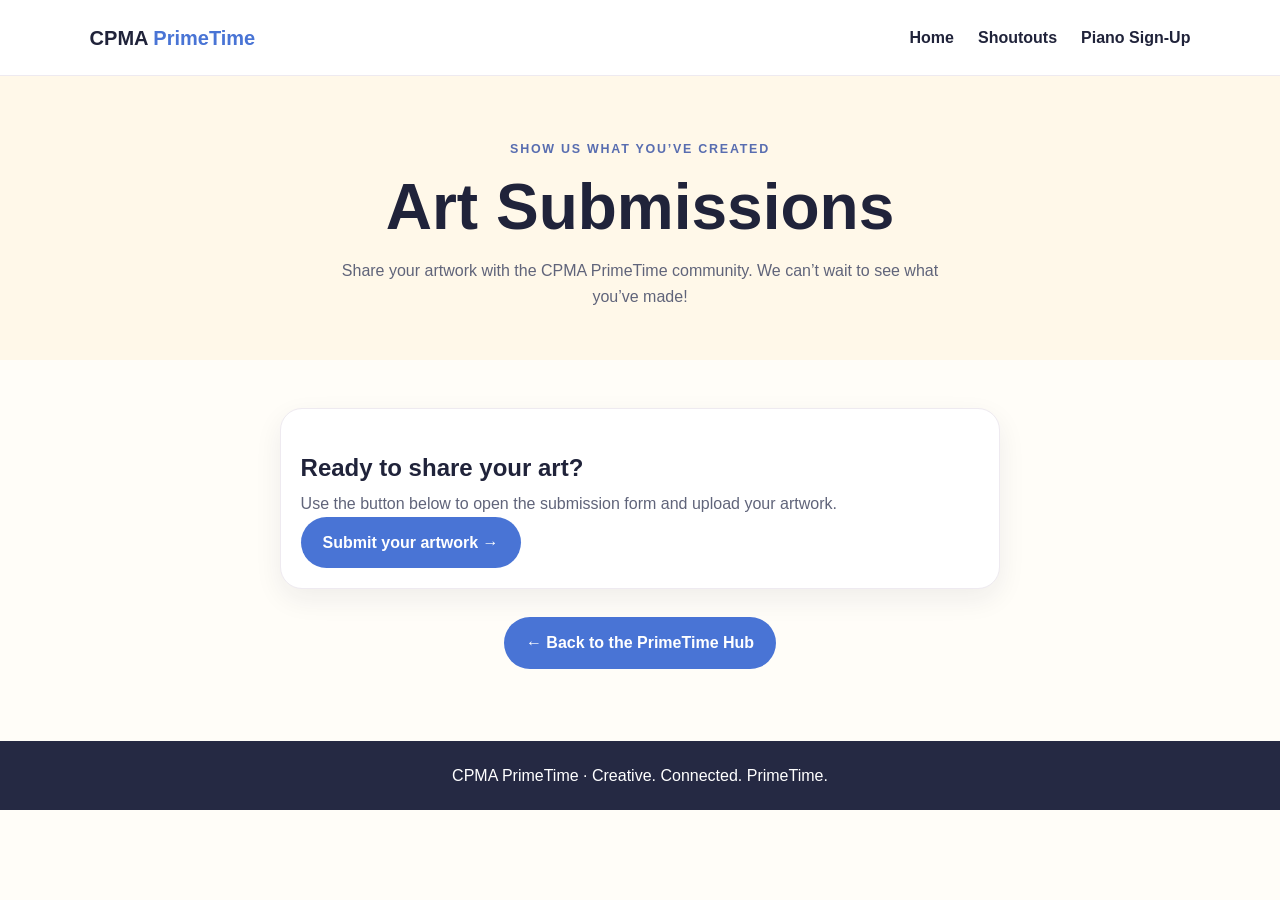
==== Art Submissions.html @ fb9da9f7 "Add files via upload" ====
<!DOCTYPE html>
<html lang="en">
<head>
  <meta charset="UTF-8">
  <meta name="viewport" content="width=device-width, initial-scale=1.0">
  <meta
    name="description"
    content="Share your artwork with the CPMA PrimeTime community."
  >
  <title>Art Submissions | CPMA PrimeTime</title>
  <link rel="stylesheet" href="style.css">
</head>

<body>
  <header class="site-header">
    <a class="brand" href="index.html">CPMA <span>PrimeTime</span></a>

    <nav aria-label="Main navigation">
      <a href="index.html">Home</a>
      <a href="Student Shoutouts.html">Shoutouts</a>
      <a href="Piano Sign-up.html">Piano Sign-Up</a>
    </nav>
  </header>

  <main>
    <section class="page-hero">
      <p class="eyebrow">SHOW US WHAT YOU’VE CREATED</p>
      <h1>Art Submissions</h1>
      <p>
        Share your artwork with the CPMA PrimeTime community. We can’t wait
        to see what you’ve made!
      </p>
    </section>

    <section class="video-section">
      <div class="video-card">
        <h2>Ready to share your art?</h2>
        <p>
          Use the button below to open the submission form and upload your artwork.
        </p>

        <p>
          <a
            class="button"
            href="https://docs.google.com/forms/d/e/1FAIpQLSd1eeEc3lbRrpsDNWUphQL1lp3SweHiOjxECAXYXSKKNe1GBQ/viewform?usp=header"
            target="_blank"
            rel="noopener noreferrer"
          >
            Submit your artwork →
          </a>
        </p>
      </div>

      <a class="button" href="index.html">← Back to the PrimeTime Hub</a>
    </section>
  </main>

  <footer>
    <p>CPMA PrimeTime · Creative. Connected. PrimeTime.</p>
  </footer>
</body>
</html>
---- style.css ----
:root {
  --ink: #20233a;
  --muted: #60647a;
  --paper: #fffdf8;
  --blue: #dff3ff;
  --yellow: #fff1bd;
  --pink: #ffe0e8;
  --green: #e0f5df;
  --purple: #eee3ff;
  --orange: #ffe8d4;
}

* {
  box-sizing: border-box;
}

html {
  scroll-behavior: smooth;
}

body {
  margin: 0;
  color: var(--ink);
  background: var(--paper);
  font-family: Arial, Helvetica, sans-serif;
  line-height: 1.6;
}

.site-header {
  min-height: 76px;
  padding: 16px 7%;
  display: flex;
  align-items: center;
  justify-content: space-between;
  gap: 24px;
  background: white;
  border-bottom: 1px solid #eeeaf0;
}

.brand {
  color: var(--ink);
  font-size: 1.25rem;
  font-weight: 800;
  text-decoration: none;
}

.brand span {
  color: #4974d5;
}

nav {
  display: flex;
  flex-wrap: wrap;
  gap: 24px;
}

nav a {
  color: var(--ink);
  font-weight: 700;
  text-decoration: none;
}

nav a:hover,
nav a:focus {
  color: #4974d5;
}

/* Homepage banner */
.hero {
  min-height: 620px;
  padding: 90px 7% 100px;
  display: flex;
  flex-direction: column;
  align-items: center;
  justify-content: center;
  text-align: center;
  background:
    linear-gradient(rgba(255, 248, 233, 0.68), rgba(255, 248, 233, 0.68)),
    url("images/IMG_7239.jpeg") center 48% / cover no-repeat;
}

.eyebrow {
  margin: 0 0 12px;
  color: #586db0;
  font-size: 0.78rem;
  font-weight: 800;
  letter-spacing: 0.14em;
}

.hero h1 {
  margin: 0;
  font-size: clamp(2.8rem, 7vw, 5.7rem);
  line-height: 1.02;
  letter-spacing: -0.05em;
}

.hero h1 span {
  color: #4974d5;
}

.hero-text {
  max-width: 570px;
  margin: 24px auto 28px;
  color: var(--muted);
  font-size: 1.1rem;
}

.button {
  display: inline-block;
  padding: 13px 22px;
  color: white;
  background: #4974d5;
  border-radius: 999px;
  font-weight: 700;
  text-decoration: none;
}

.button:hover,
.button:focus {
  background: #345db8;
}

.section,
.updates,
.about {
  padding: 72px 7%;
}

.section-heading {
  margin-bottom: 28px;
}

.section-heading h2,
.updates h2,
.about h2 {
  margin: 0;
  font-size: clamp(1.8rem, 4vw, 2.7rem);
  line-height: 1.15;
}

.card-grid {
  display: grid;
  grid-template-columns: repeat(3, minmax(0, 1fr));
  gap: 18px;
}

.card {
  min-height: 220px;
  padding: 24px;
  display: flex;
  flex-direction: column;
  align-items: flex-start;
  color: var(--ink);
  border: 2px solid transparent;
  border-radius: 22px;
  text-decoration: none;
  transition: transform 160ms ease, box-shadow 160ms ease;
}

a.card:hover,
a.card:focus {
  transform: translateY(-4px);
  box-shadow: 0 12px 24px #20233a1a;
}

.card-blue { background: var(--blue); }
.card-yellow { background: var(--yellow); }
.card-pink { background: var(--pink); }
.card-green { background: var(--green); }
.card-purple { background: var(--purple); }
.card-orange { background: var(--orange); }

.card-icon {
  font-size: 1.8rem;
}

.card h3 {
  margin: 12px 0 4px;
  font-size: 1.2rem;
}

.card p {
  margin: 0 0 16px;
  color: #50546a;
}

.card-link {
  margin-top: auto;
  color: #345db8;
  font-weight: 800;
}

/* Homepage announcements */
.updates {
  background: #eef5ff;
}

.updates-intro {
  margin: 0 auto 32px;
  text-align: center;
}

.updates-intro > p:last-child,
.about > p:last-child {
  max-width: 650px;
  margin: 16px auto 0;
  color: var(--muted);
}

.announcement-grid {
  display: grid;
  grid-template-columns: repeat(3, minmax(0, 1fr));
  gap: 20px;
  max-width: 1200px;
  margin: 0 auto;
}

.announcement-card {
  overflow: hidden;
  background: white;
  border: 1px solid #e6eaf2;
  border-radius: 20px;
  box-shadow: 0 8px 22px #20233a14;
}

.announcement-card img {
  display: block;
  width: 100%;
  height: 290px;
  object-fit: cover;
  background: #dfe8f5;
}

.announcement-content {
  padding: 20px;
}

.announcement-content .announcement-label {
  margin: 0 0 8px;
  color: #586db0;
  font-size: 0.75rem;
  font-weight: 800;
  letter-spacing: 0.12em;
}

.announcement-content h3 {
  margin: 0 0 8px;
  font-size: 1.2rem;
  line-height: 1.3;
}

.announcement-content > p:last-child {
  margin: 0;
  color: var(--muted);
}

.about {
  text-align: center;
}

footer {
  padding: 22px 7%;
  color: white;
  background: #252943;
  text-align: center;
}

footer p {
  margin: 0;
}

/* Weekly video page */
.page-hero {
  padding: 64px 7% 50px;
  text-align: center;
  background: #fff8e9;
}

.page-hero h1 {
  margin: 0;
  font-size: clamp(2.5rem, 6vw, 4rem);
  line-height: 1.1;
}

.page-hero p:last-child {
  max-width: 600px;
  margin: 16px auto 0;
  color: var(--muted);
}

.video-section {
  max-width: 900px;
  margin: 0 auto;
  padding: 48px 7% 72px;
  text-align: center;
}

.video-card {
  margin-bottom: 28px;
  padding: 20px;
  background: white;
  border: 1px solid #eeeaf0;
  border-radius: 22px;
  box-shadow: 0 10px 28px #20233a12;
  text-align: left;
}

.video-frame {
  aspect-ratio: 16 / 9;
  overflow: hidden;
  background: #20233a;
  border-radius: 14px;
}

.video-frame iframe,
.video-frame video {
  display: block;
  width: 100%;
  height: 100%;
  border: 0;
}

.video-frame video {
  object-fit: contain;
}

.video-card h2 {
  margin: 20px 0 4px;
}

.video-card p {
  margin: 0;
  color: var(--muted);
}

@media (max-width: 800px) {
  .card-grid,
  .announcement-grid {
    grid-template-columns: repeat(2, minmax(0, 1fr));
  }

  .announcement-card img {
    height: 240px;
  }
}

@media (max-width: 560px) {
  .site-header {
    align-items: flex-start;
    flex-direction: column;
  }

  nav {
    gap: 16px;
  }

  .hero {
    min-height: 520px;
    padding: 70px 6%;
    background-position: 52% center;
  }

  .section,
  .updates,
  .about {
    padding: 54px 6%;
  }

  .card-grid,
  .announcement-grid {
    grid-template-columns: 1fr;
  }

  .announcement-card img {
    height: 220px;
  }

  .page-hero {
    padding: 48px 6% 38px;
  }

  .video-section {
    padding: 36px 6% 54px;
  }

  .video-card {
    padding: 12px;
  }
}
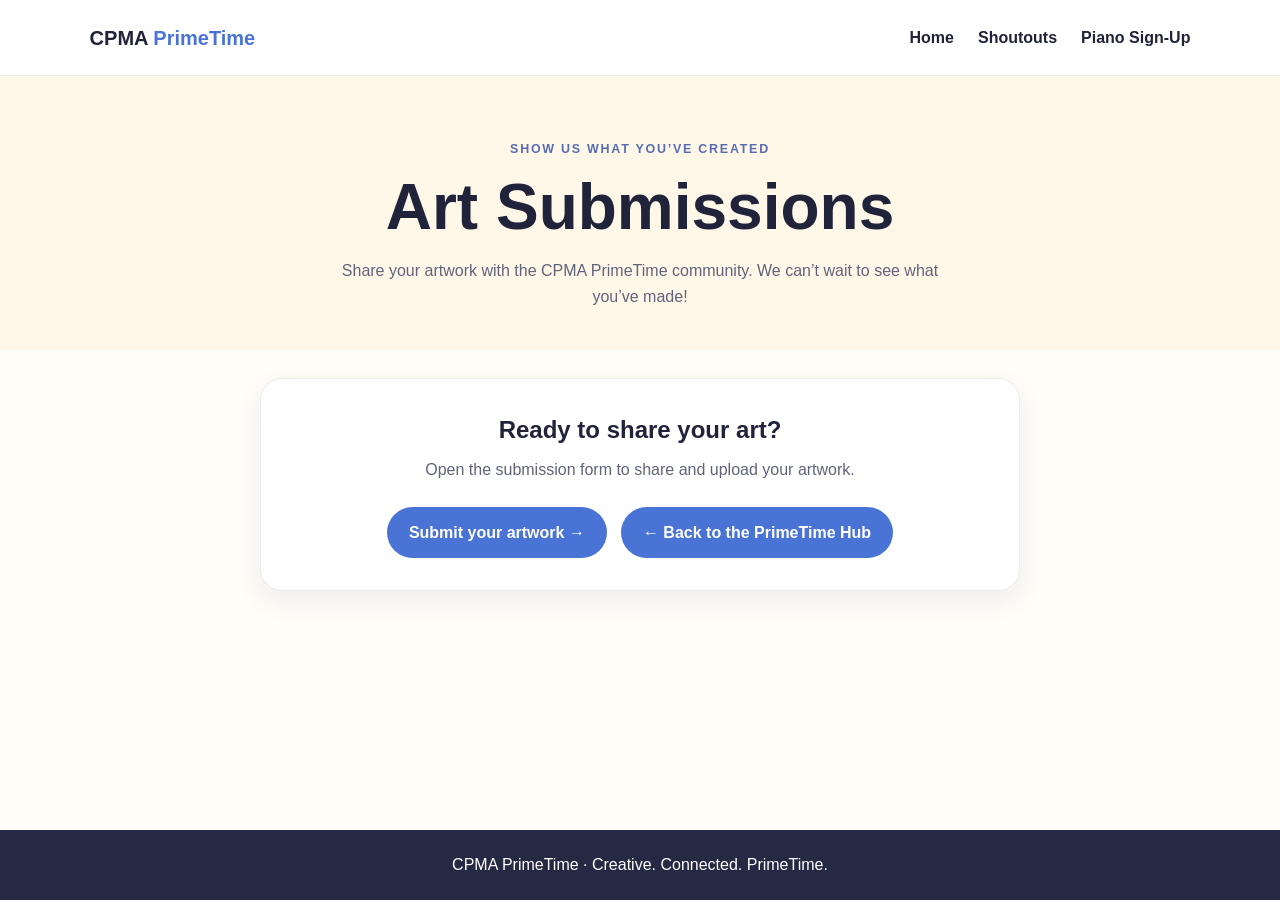
==== commit c26b16a7: "Add files via upload" ====
--- a/Art Submissions.html
+++ b/Art Submissions.html
@@ -3,15 +3,84 @@
 <head>
   <meta charset="UTF-8">
   <meta name="viewport" content="width=device-width, initial-scale=1.0">
-  <meta
-    name="description"
-    content="Share your artwork with the CPMA PrimeTime community."
-  >
   <title>Art Submissions | CPMA PrimeTime</title>
   <link rel="stylesheet" href="style.css">
+
+  <style>
+    body.art-submissions-page {
+      min-height: 100vh;
+      display: flex;
+      flex-direction: column;
+    }
+
+    .art-main {
+      flex: 1;
+      width: 100%;
+      display: flex;
+      flex-direction: column;
+      align-items: center;
+    }
+
+    .art-main .page-hero {
+      width: 100%;
+      padding: 64px 7% 40px;
+      text-align: center;
+    }
+
+    .art-main .page-hero p:last-child {
+      max-width: 600px;
+      margin: 16px auto 0;
+    }
+
+    .art-content {
+      width: min(100% - 40px, 760px);
+      margin: 0 auto;
+      padding: 28px 0 64px;
+      text-align: center;
+    }
+
+    .art-card {
+      padding: 32px;
+      background: white;
+      border: 1px solid #eeeaf0;
+      border-radius: 22px;
+      box-shadow: 0 10px 28px #20233a12;
+    }
+
+    .art-card h2 {
+      margin: 0 0 8px;
+    }
+
+    .art-card p {
+      margin: 0 0 24px;
+      color: #60647a;
+    }
+
+    .art-buttons {
+      display: flex;
+      flex-wrap: wrap;
+      justify-content: center;
+      gap: 14px;
+    }
+
+    @media (max-width: 560px) {
+      .art-main .page-hero {
+        padding: 48px 6% 30px;
+      }
+
+      .art-content {
+        width: min(100% - 32px, 760px);
+        padding: 24px 0 48px;
+      }
+
+      .art-card {
+        padding: 24px 18px;
+      }
+    }
+  </style>
 </head>
 
-<body>
+<body class="art-submissions-page">
   <header class="site-header">
     <a class="brand" href="index.html">CPMA <span>PrimeTime</span></a>
 
@@ -22,7 +91,7 @@
     </nav>
   </header>
 
-  <main>
+  <main class="art-main">
     <section class="page-hero">
       <p class="eyebrow">SHOW US WHAT YOU’VE CREATED</p>
       <h1>Art Submissions</h1>
@@ -32,14 +101,14 @@
       </p>
     </section>
 
-    <section class="video-section">
-      <div class="video-card">
+    <section class="art-content">
+      <div class="art-card">
         <h2>Ready to share your art?</h2>
         <p>
-          Use the button below to open the submission form and upload your artwork.
+          Open the submission form to share and upload your artwork.
         </p>
 
-        <p>
+        <div class="art-buttons">
           <a
             class="button"
             href="https://docs.google.com/forms/d/e/1FAIpQLSd1eeEc3lbRrpsDNWUphQL1lp3SweHiOjxECAXYXSKKNe1GBQ/viewform?usp=header"
@@ -48,10 +117,12 @@
           >
             Submit your artwork →
           </a>
-        </p>
+
+          <a class="button" href="index.html">
+            ← Back to the PrimeTime Hub
+          </a>
+        </div>
       </div>
-
-      <a class="button" href="index.html">← Back to the PrimeTime Hub</a>
     </section>
   </main>
 
